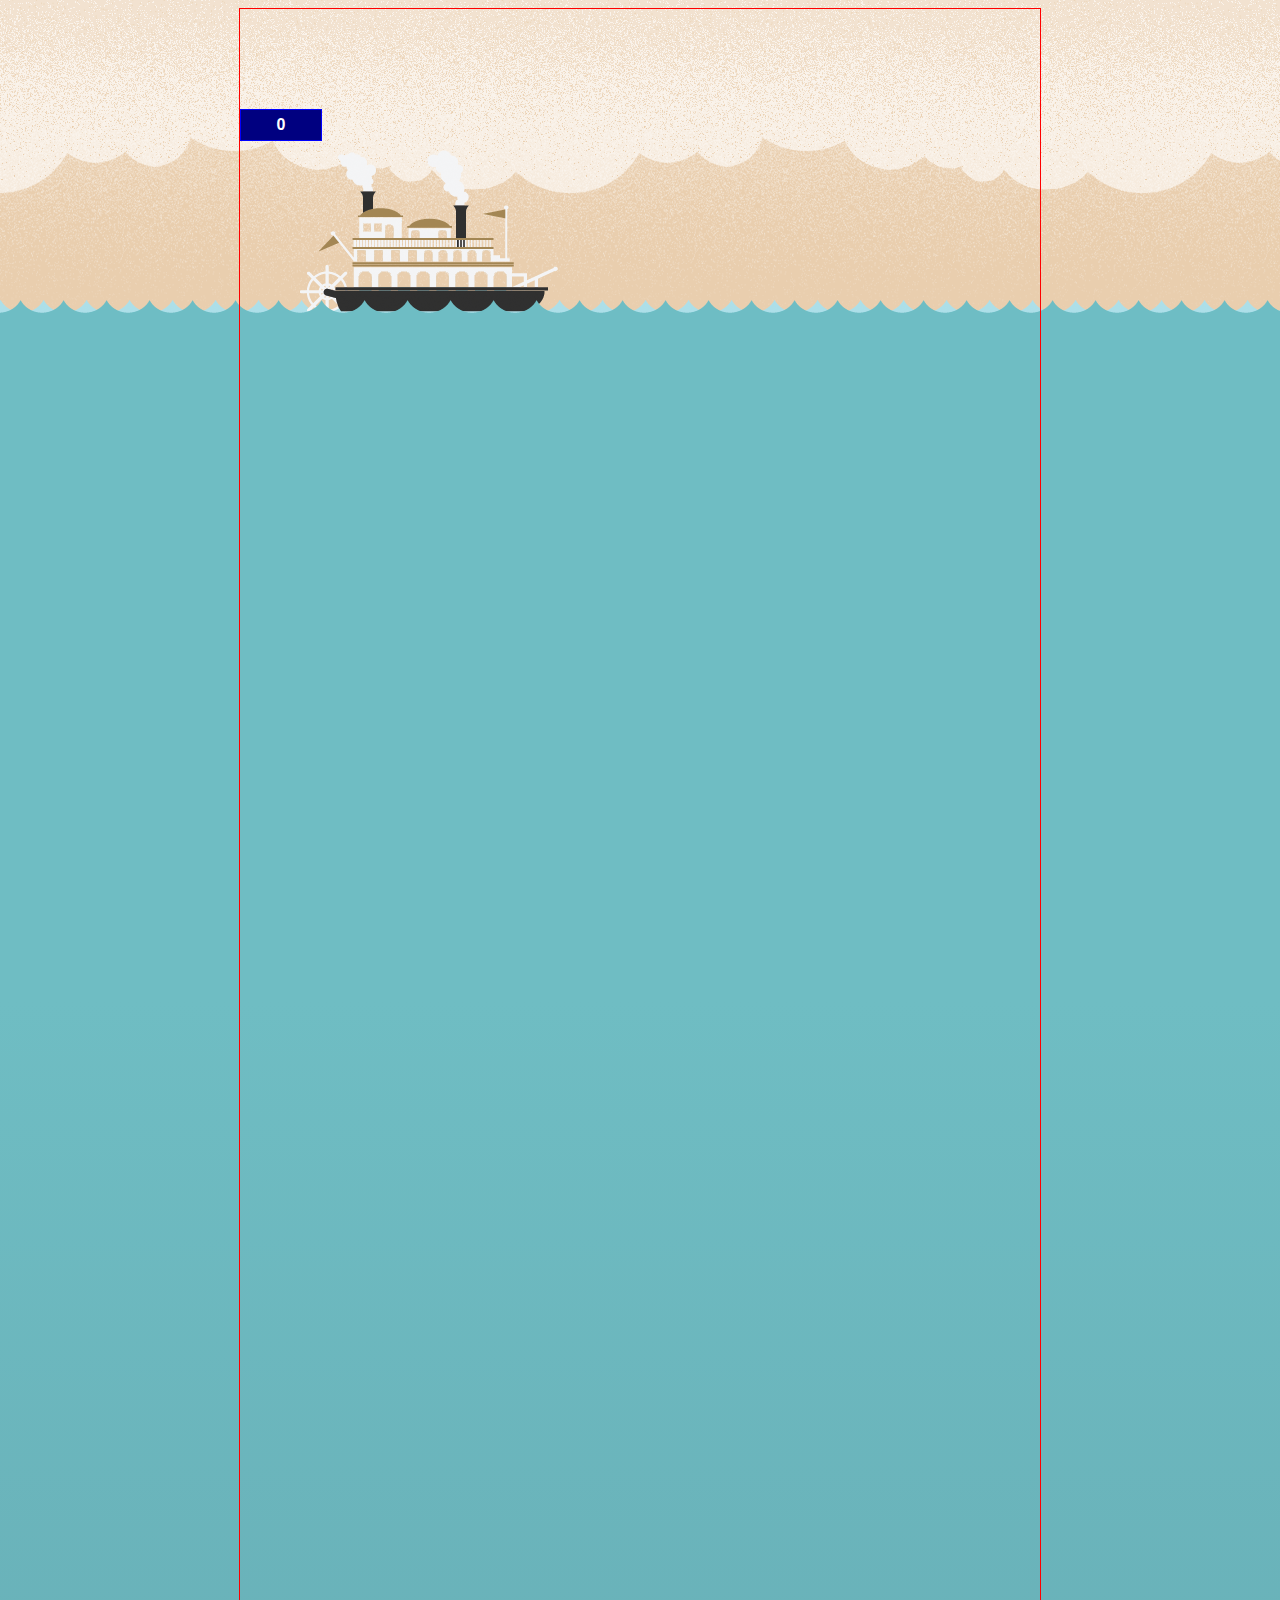
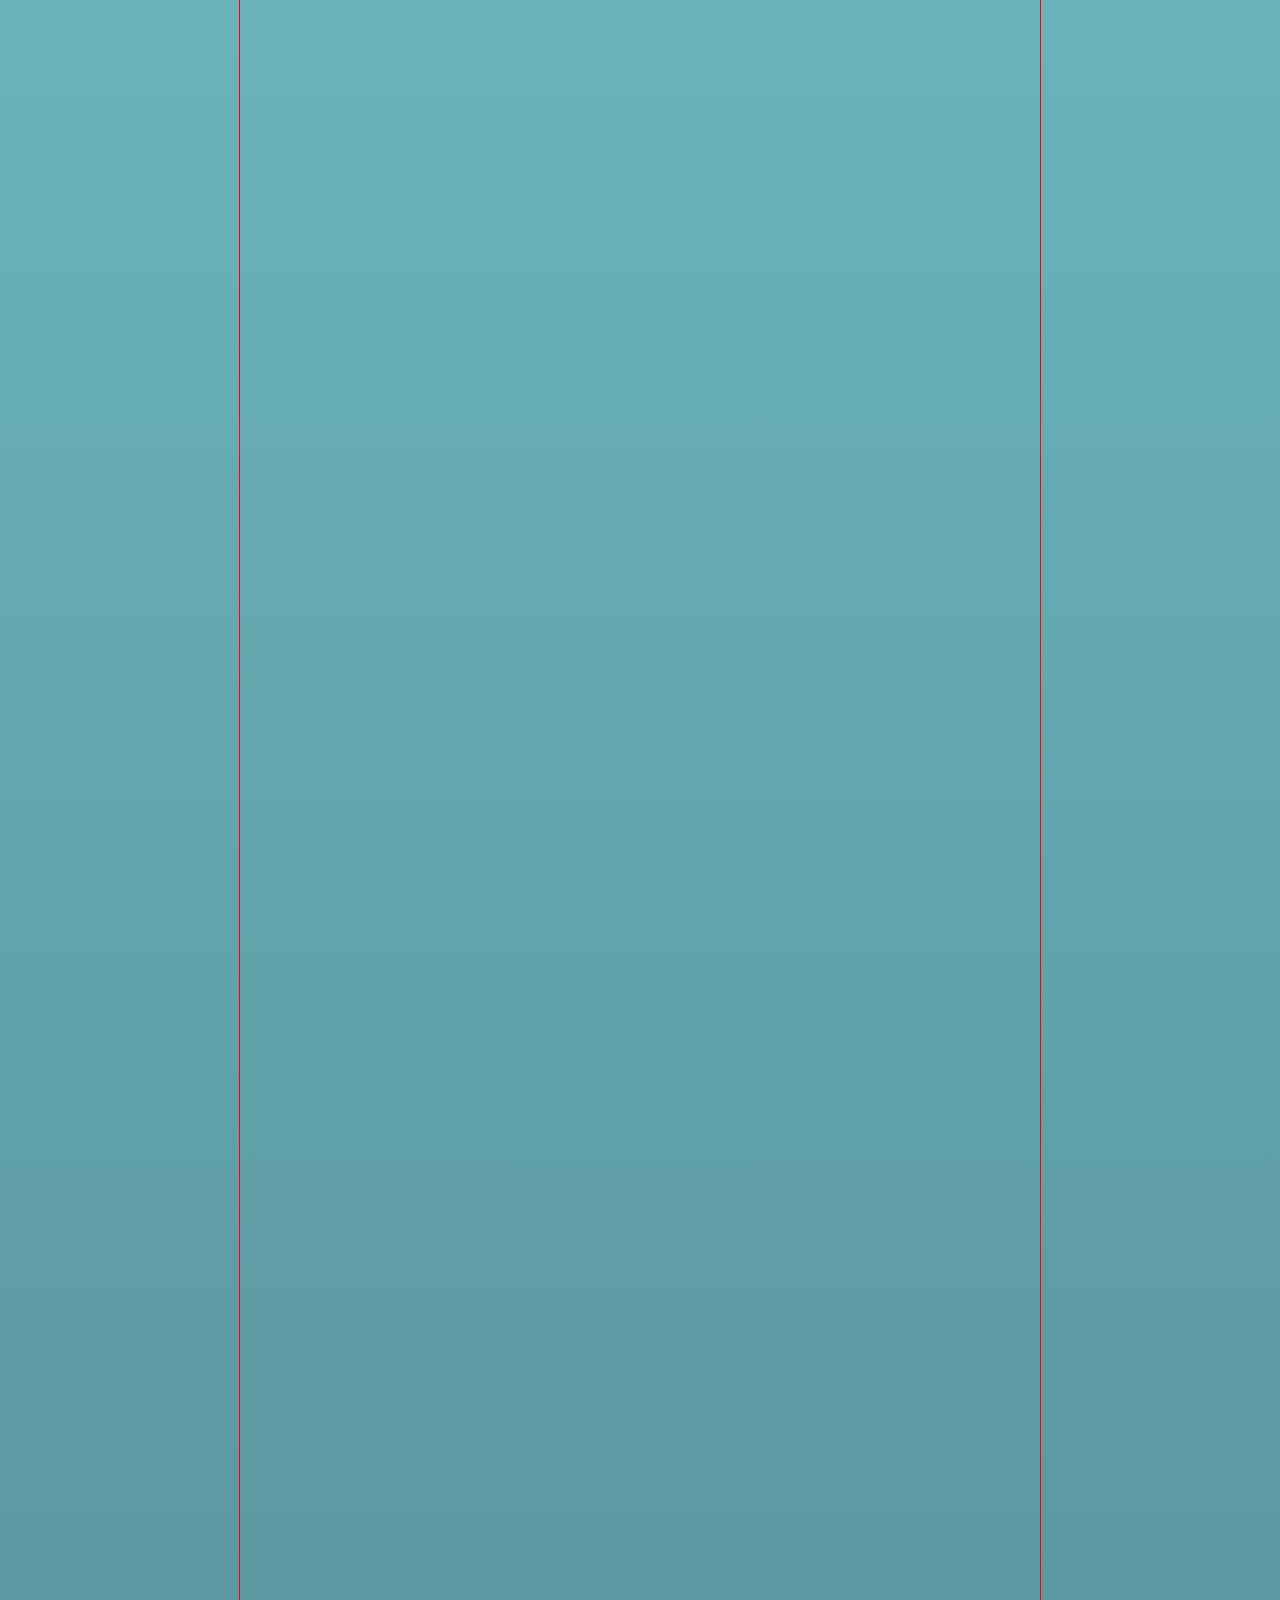
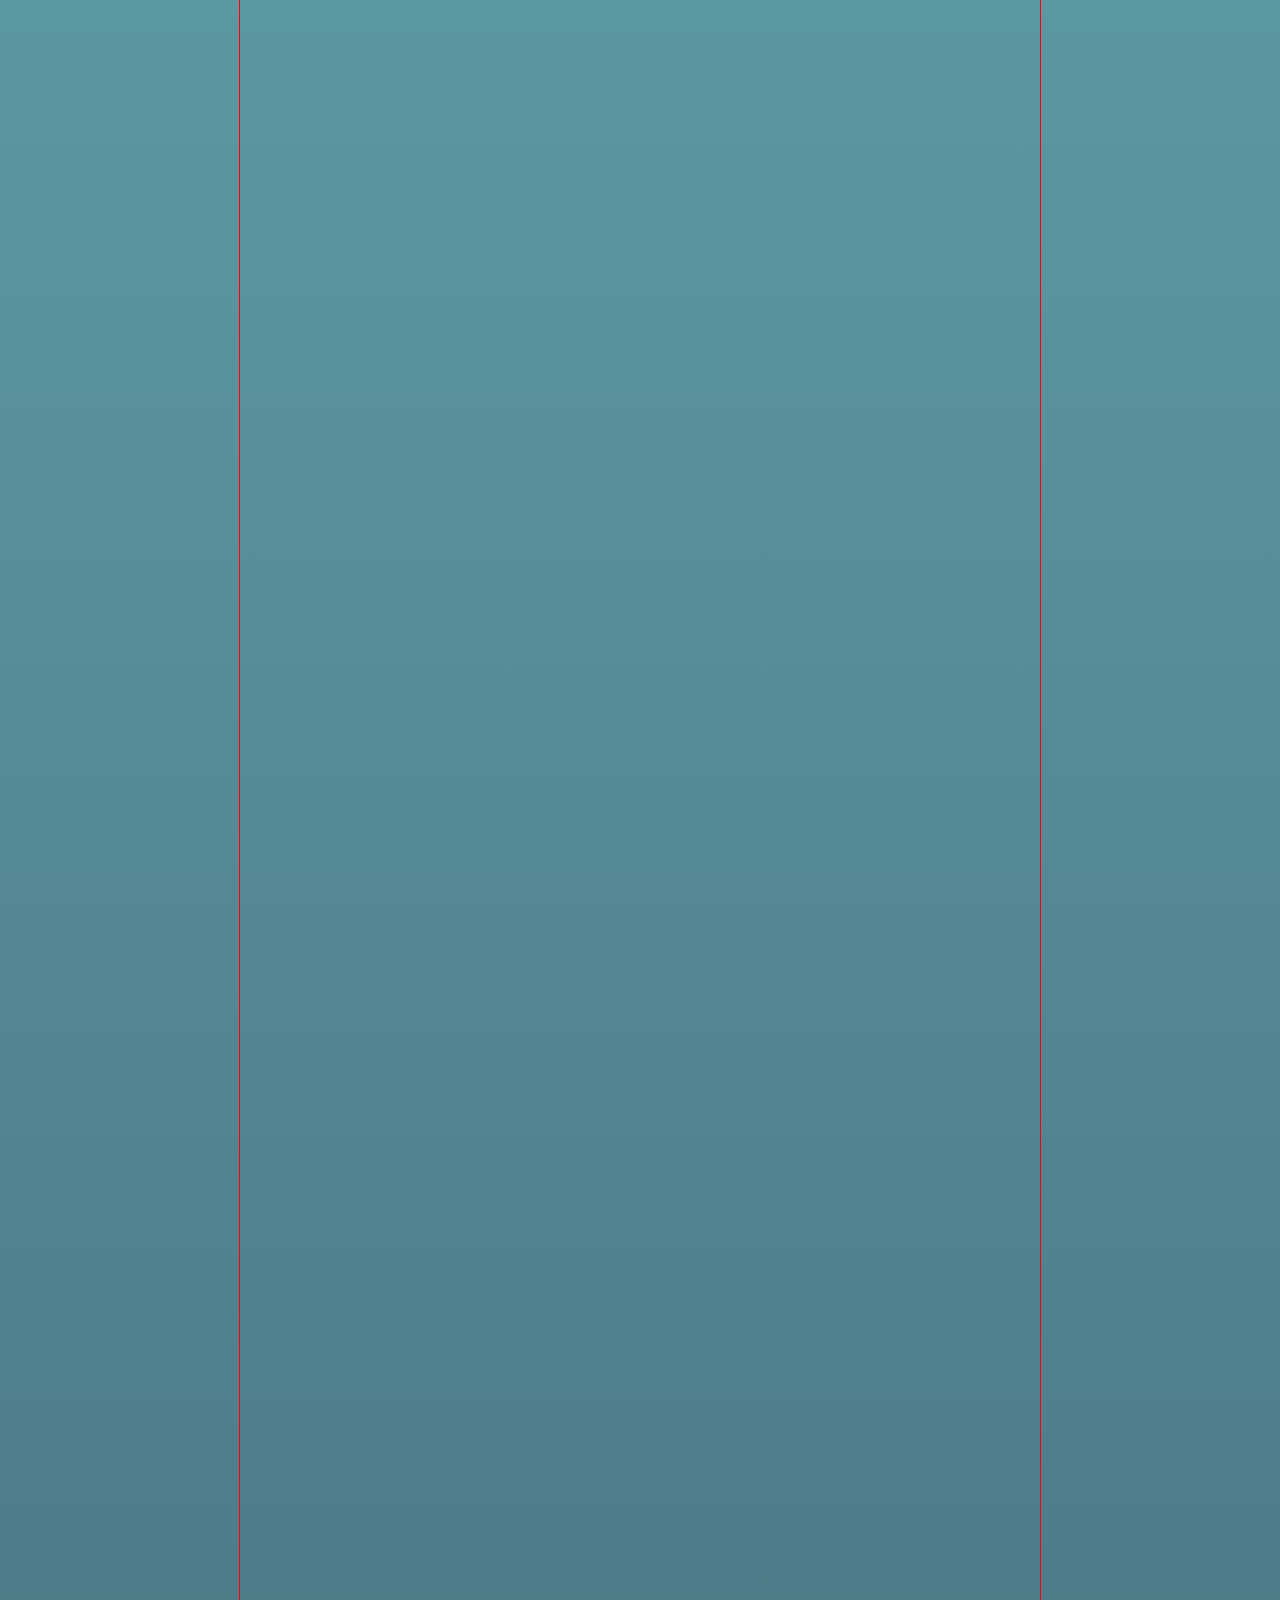
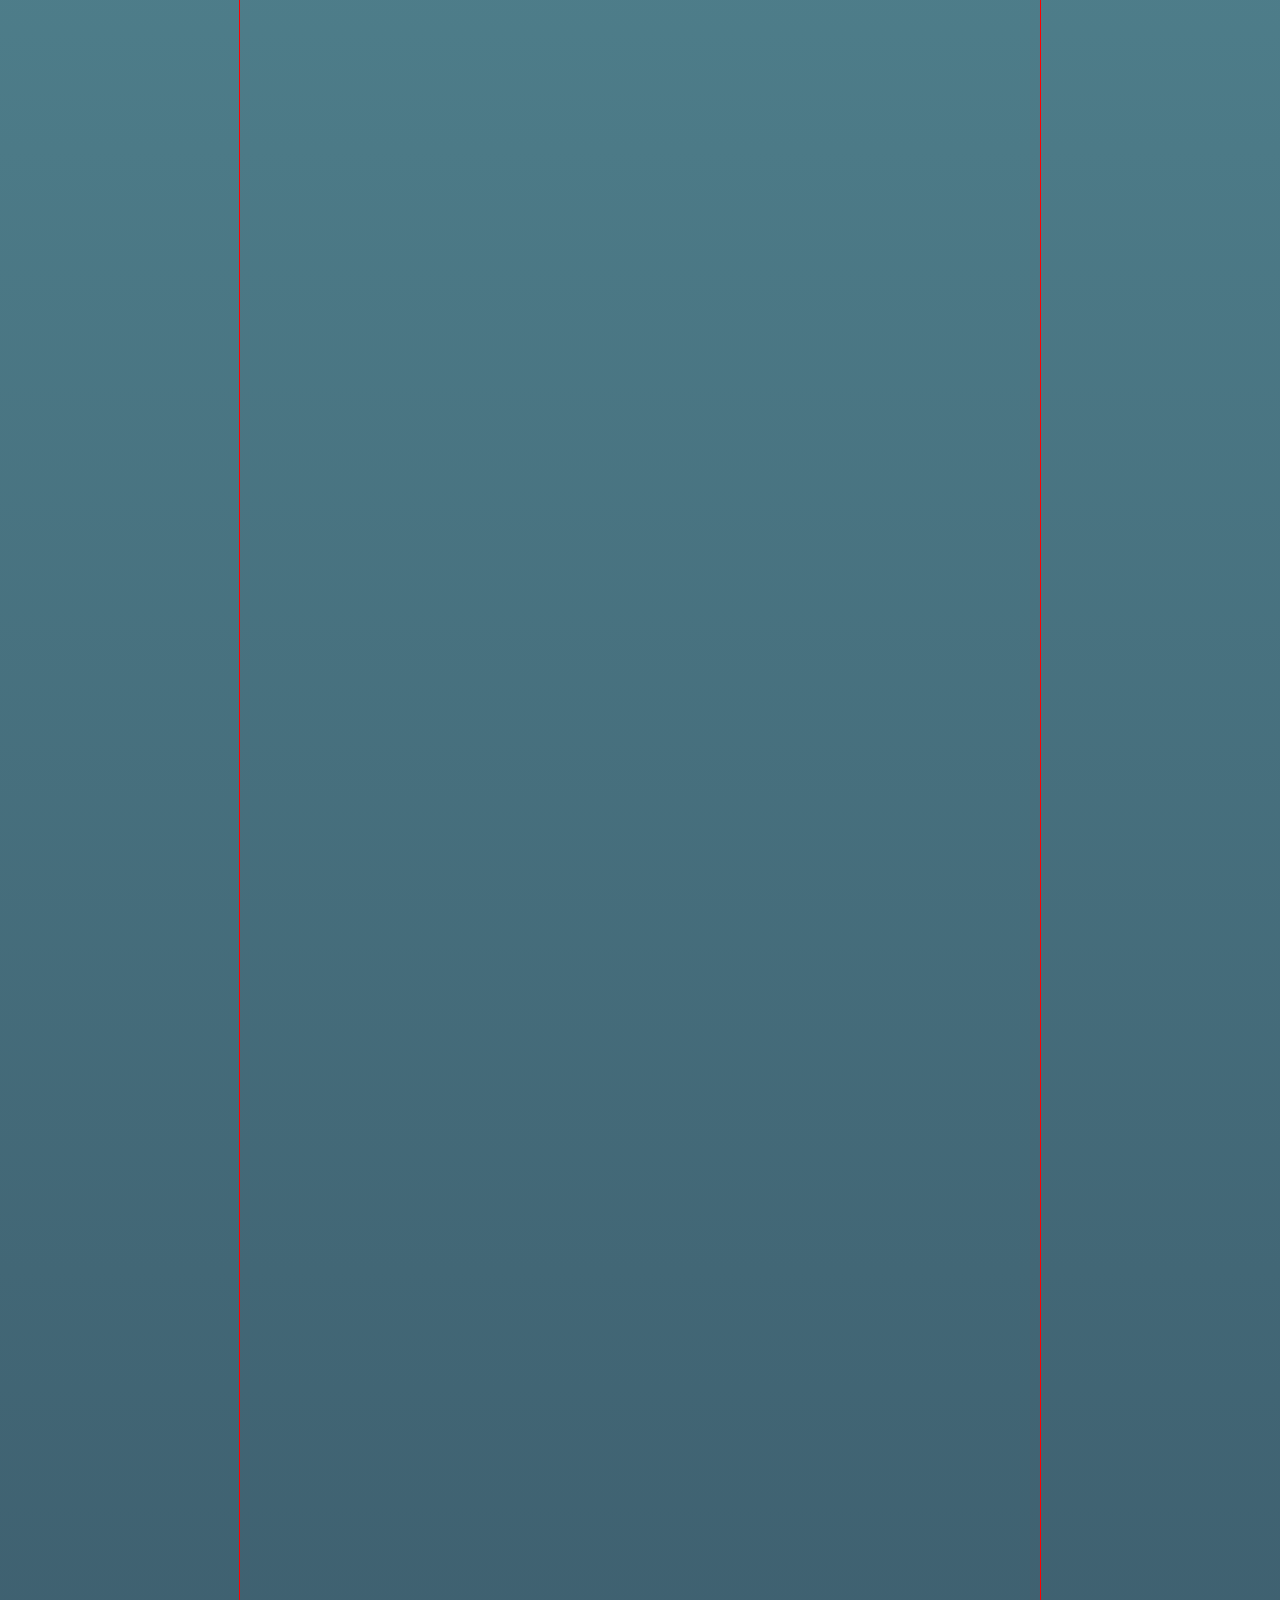
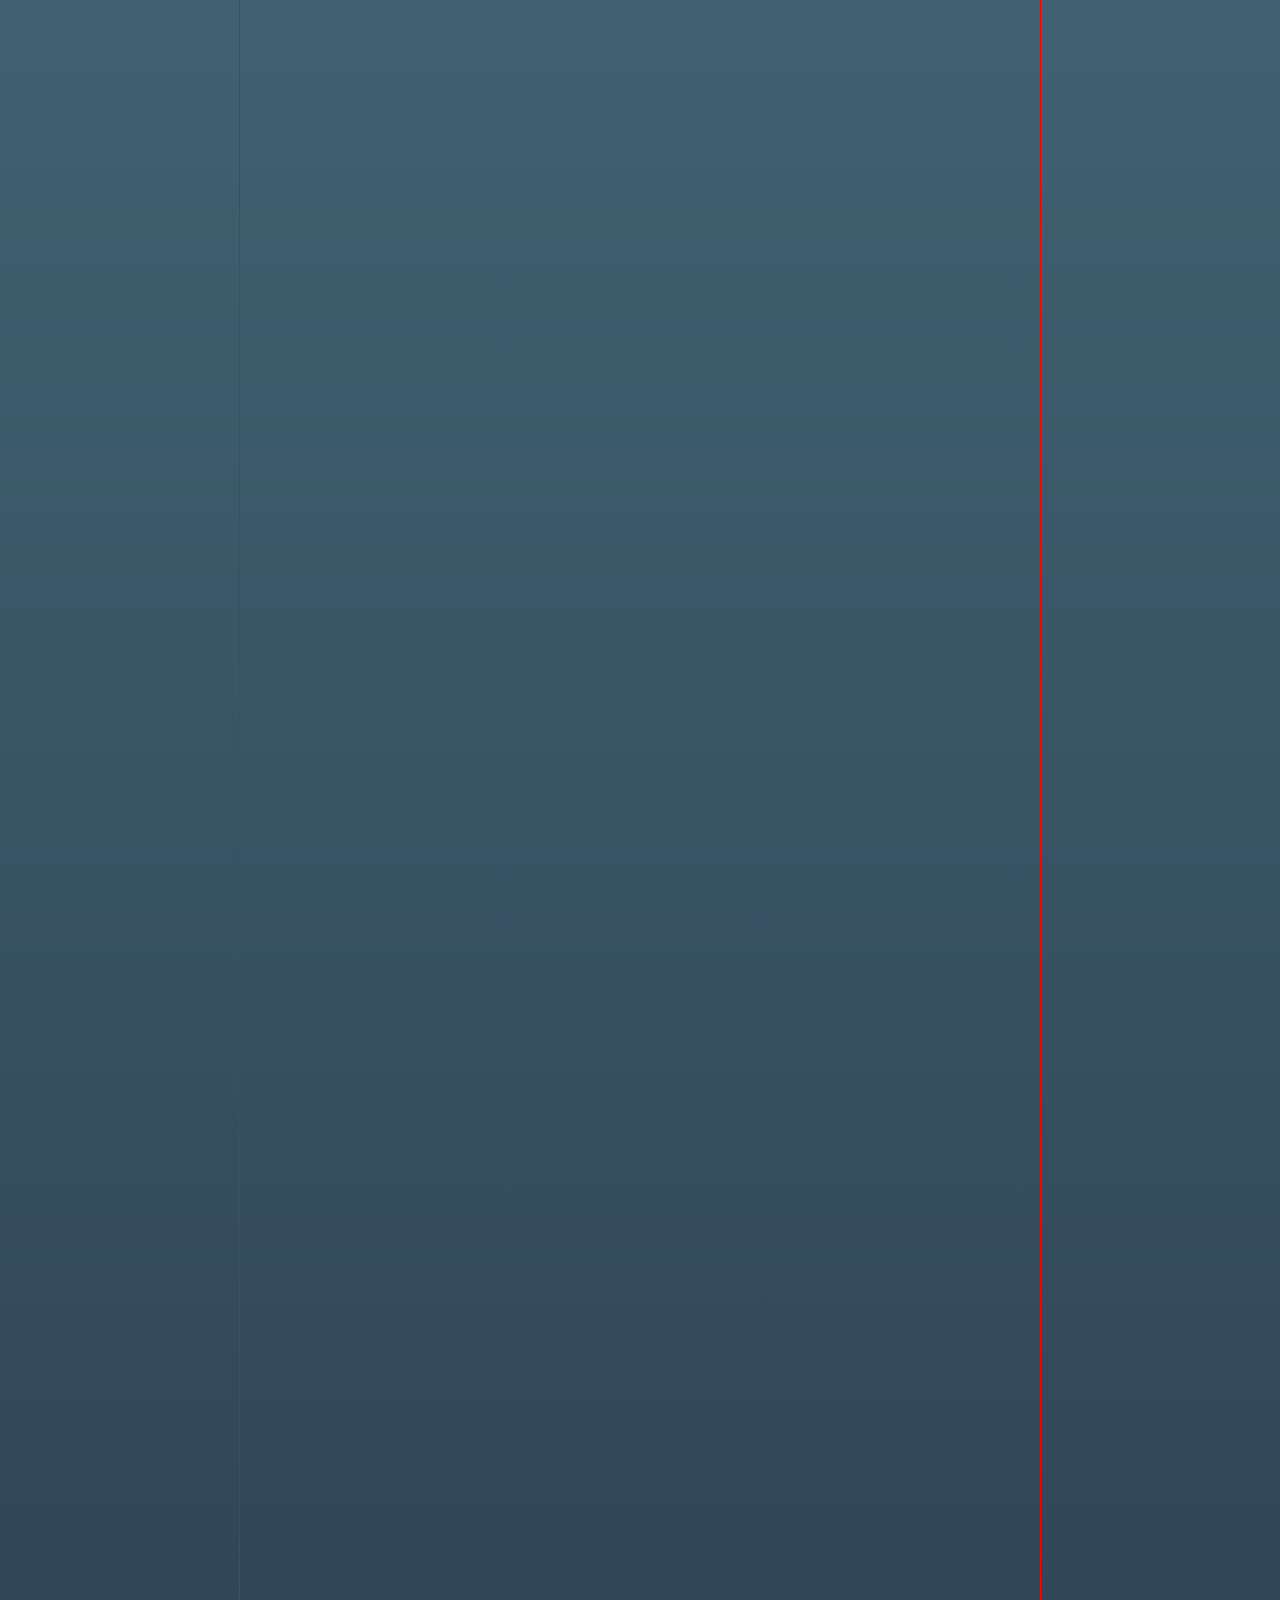
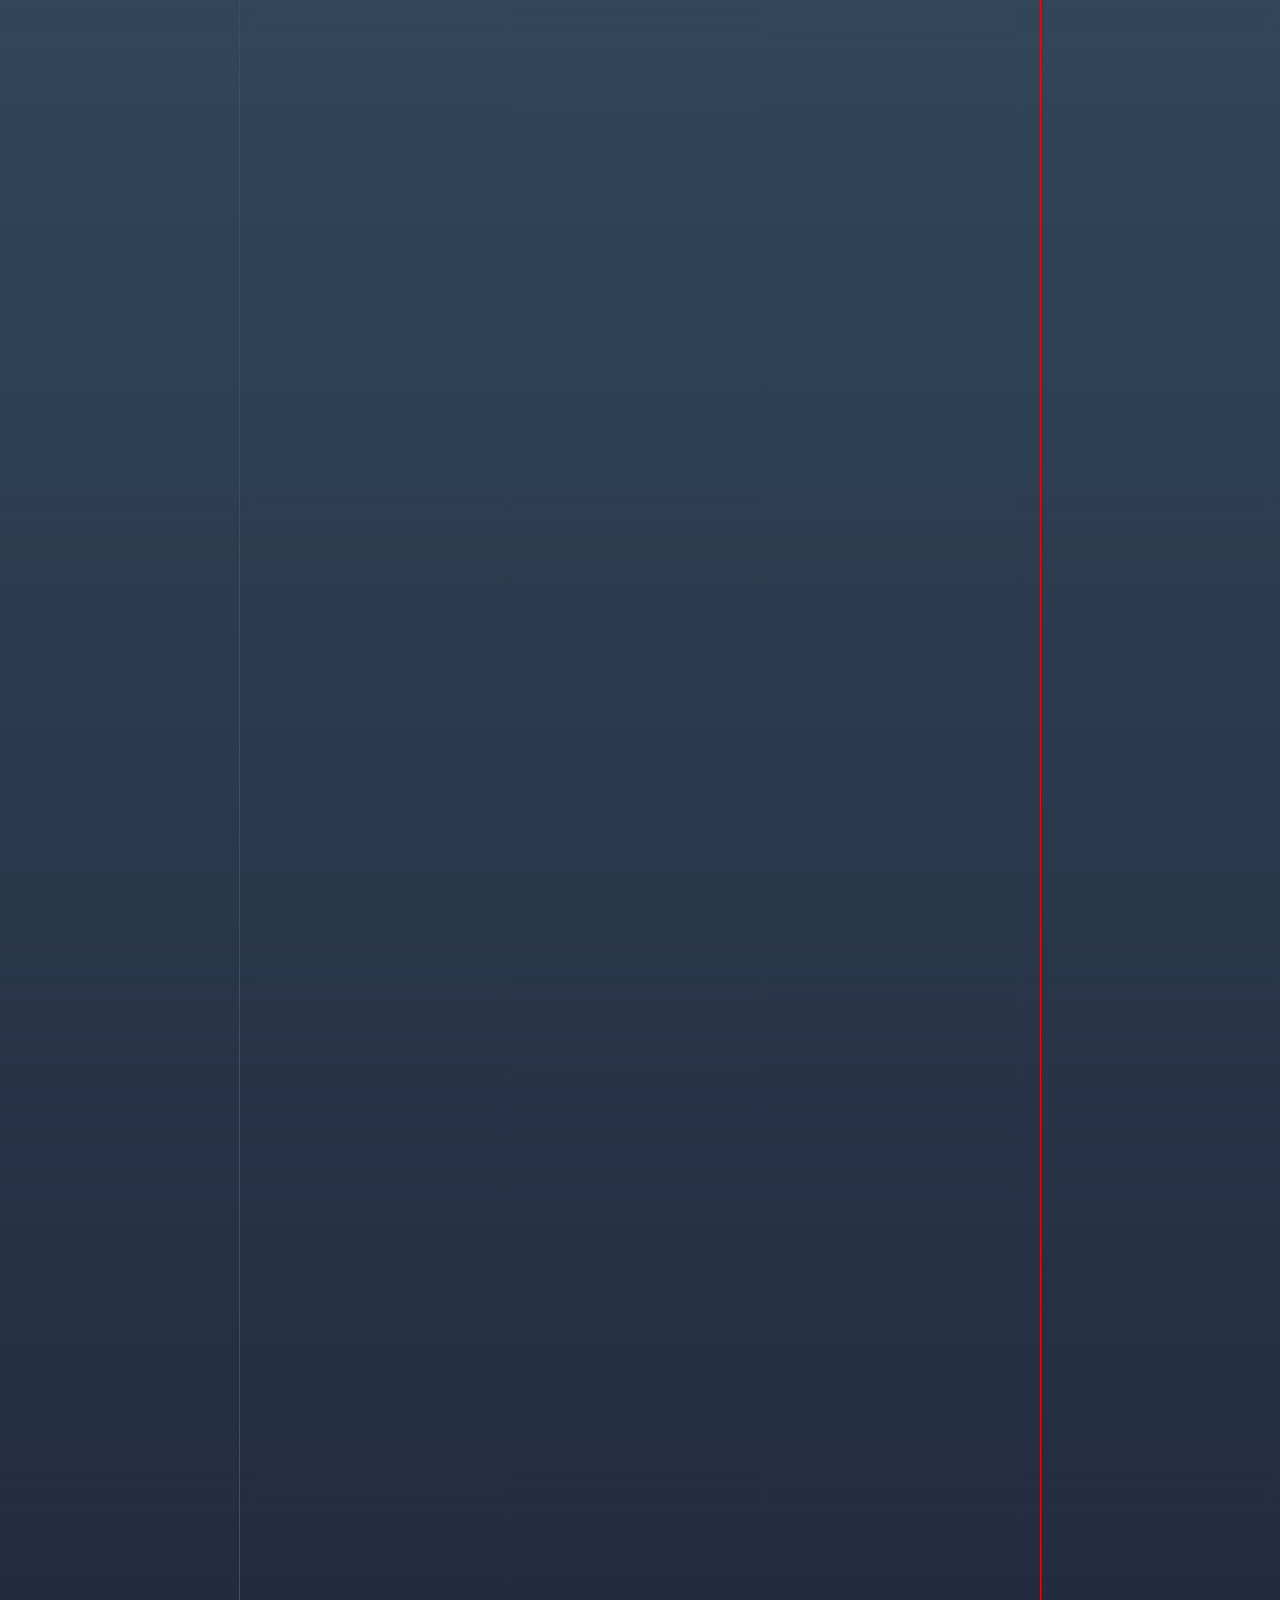
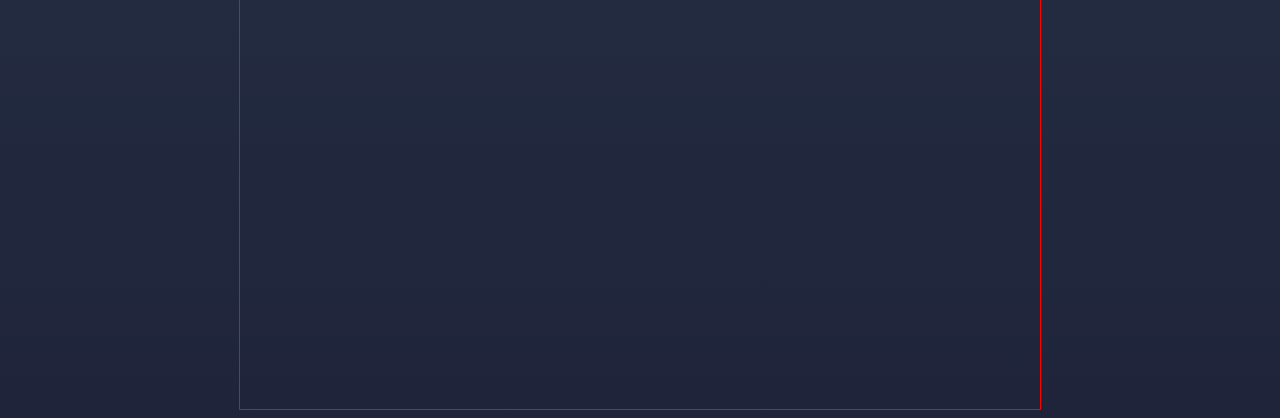
==== index.html @ c77eb89d "multiple background position" ====
<!DOCTYPE html>
<html lang="en" dir="ltr">
  <head>
    <meta charset="utf-8">
    <title>long scrolling site  : lost atlantis</title>
    <link rel="stylesheet" href="main.css">


  </head>
  <body>

<div id="main">
<div id="counter">0</div>

</div>


    <script type="text/javascript" src="main.js">  </script>
  </body>
</html>
---- main.css ----
body{
  background:    url("bg_backwave.png") left 300px repeat-x,
                 url("ship.png") 300px 150px no-repeat,
                 url("bg_frontwave.png") left 300px repeat-x,
                 url("bg_clouds.gif") repeat-x,
                 -webkit-linear-gradient(top, #6fbdc3 10%,#1f243a 100%),
                 #6fbdc3;
              }

#main  {
  border:1px solid red;
  width:800px;
  height:10000px;
  margin:0 auto;
  position:relative;
}
 #counter{
    height:30px;
    width:80px;
    line-height: 30px;
    text-align: center;
    border:1px solid blue;
    position: absolute;
    top:100px;
    left:0;
    color: white;
    font-family: verdana, sans-serif;
    font-weight: 900;
    background-color: navy;
    }
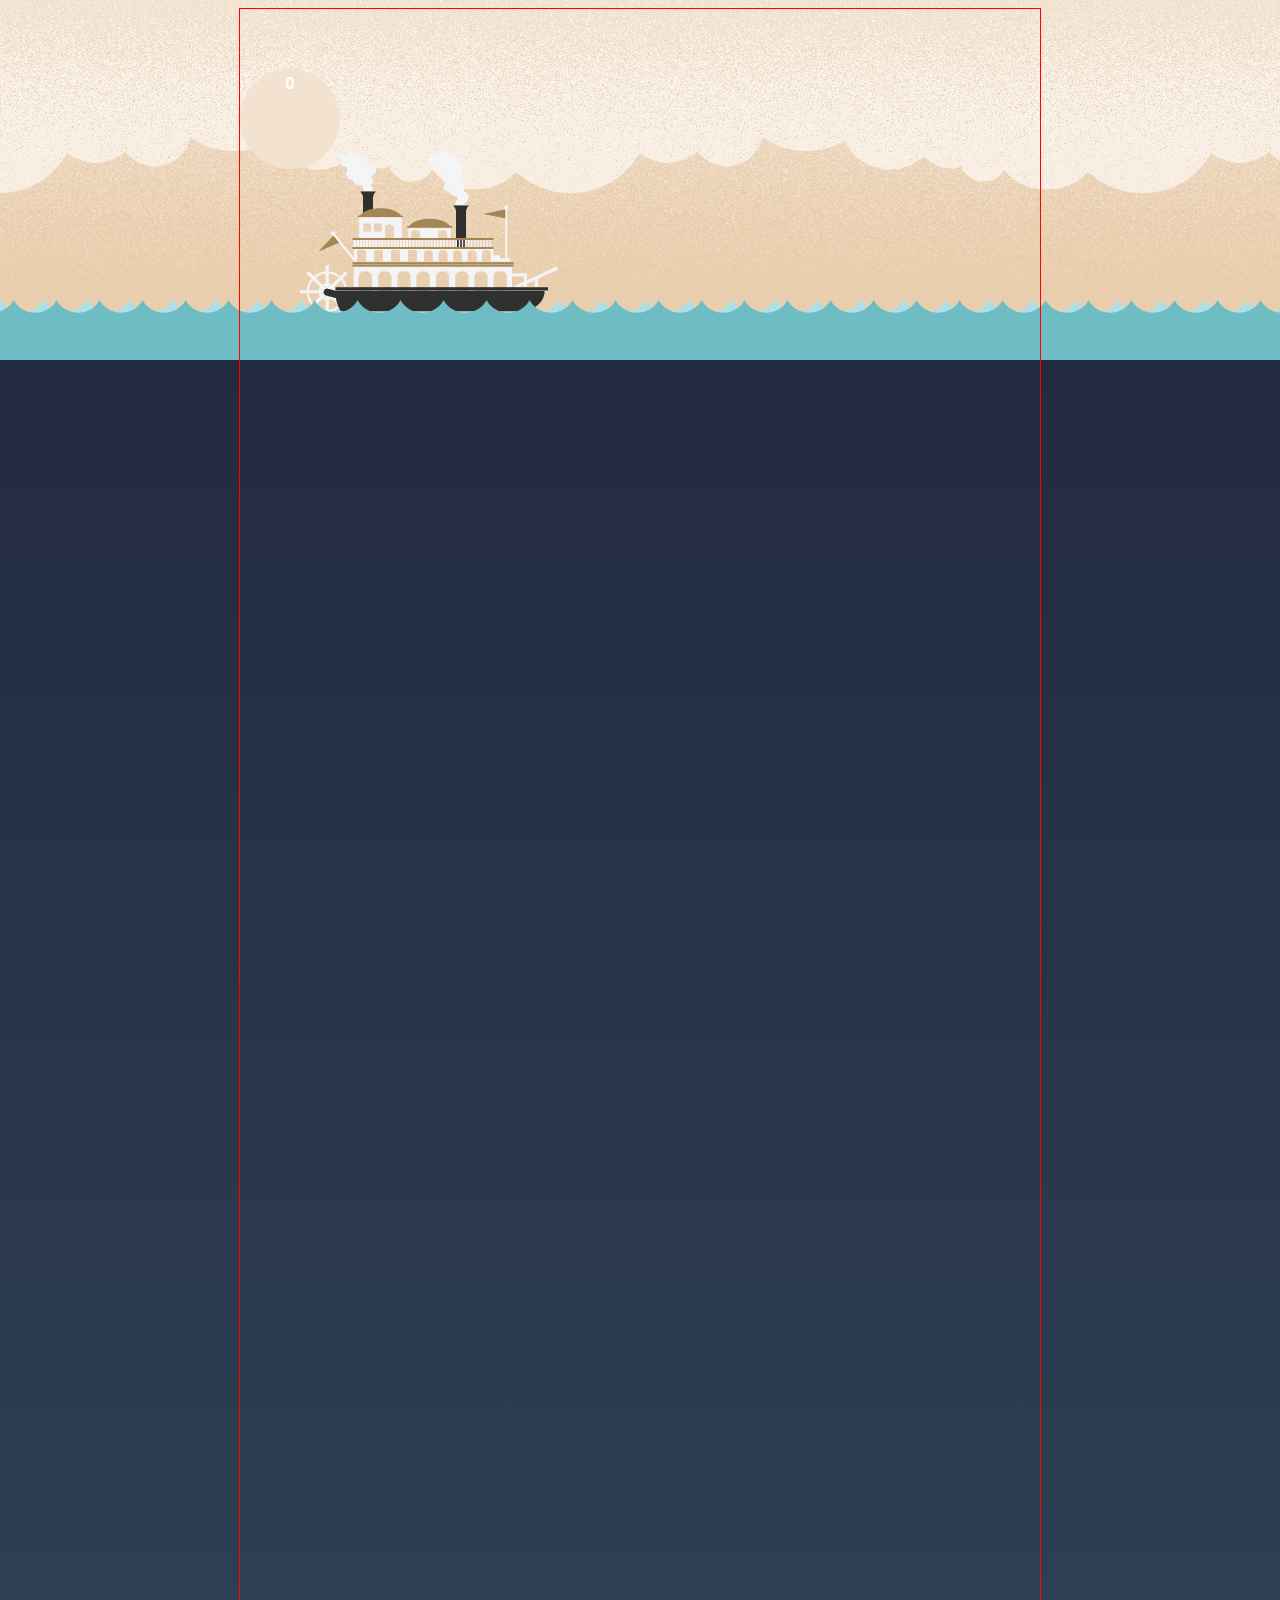
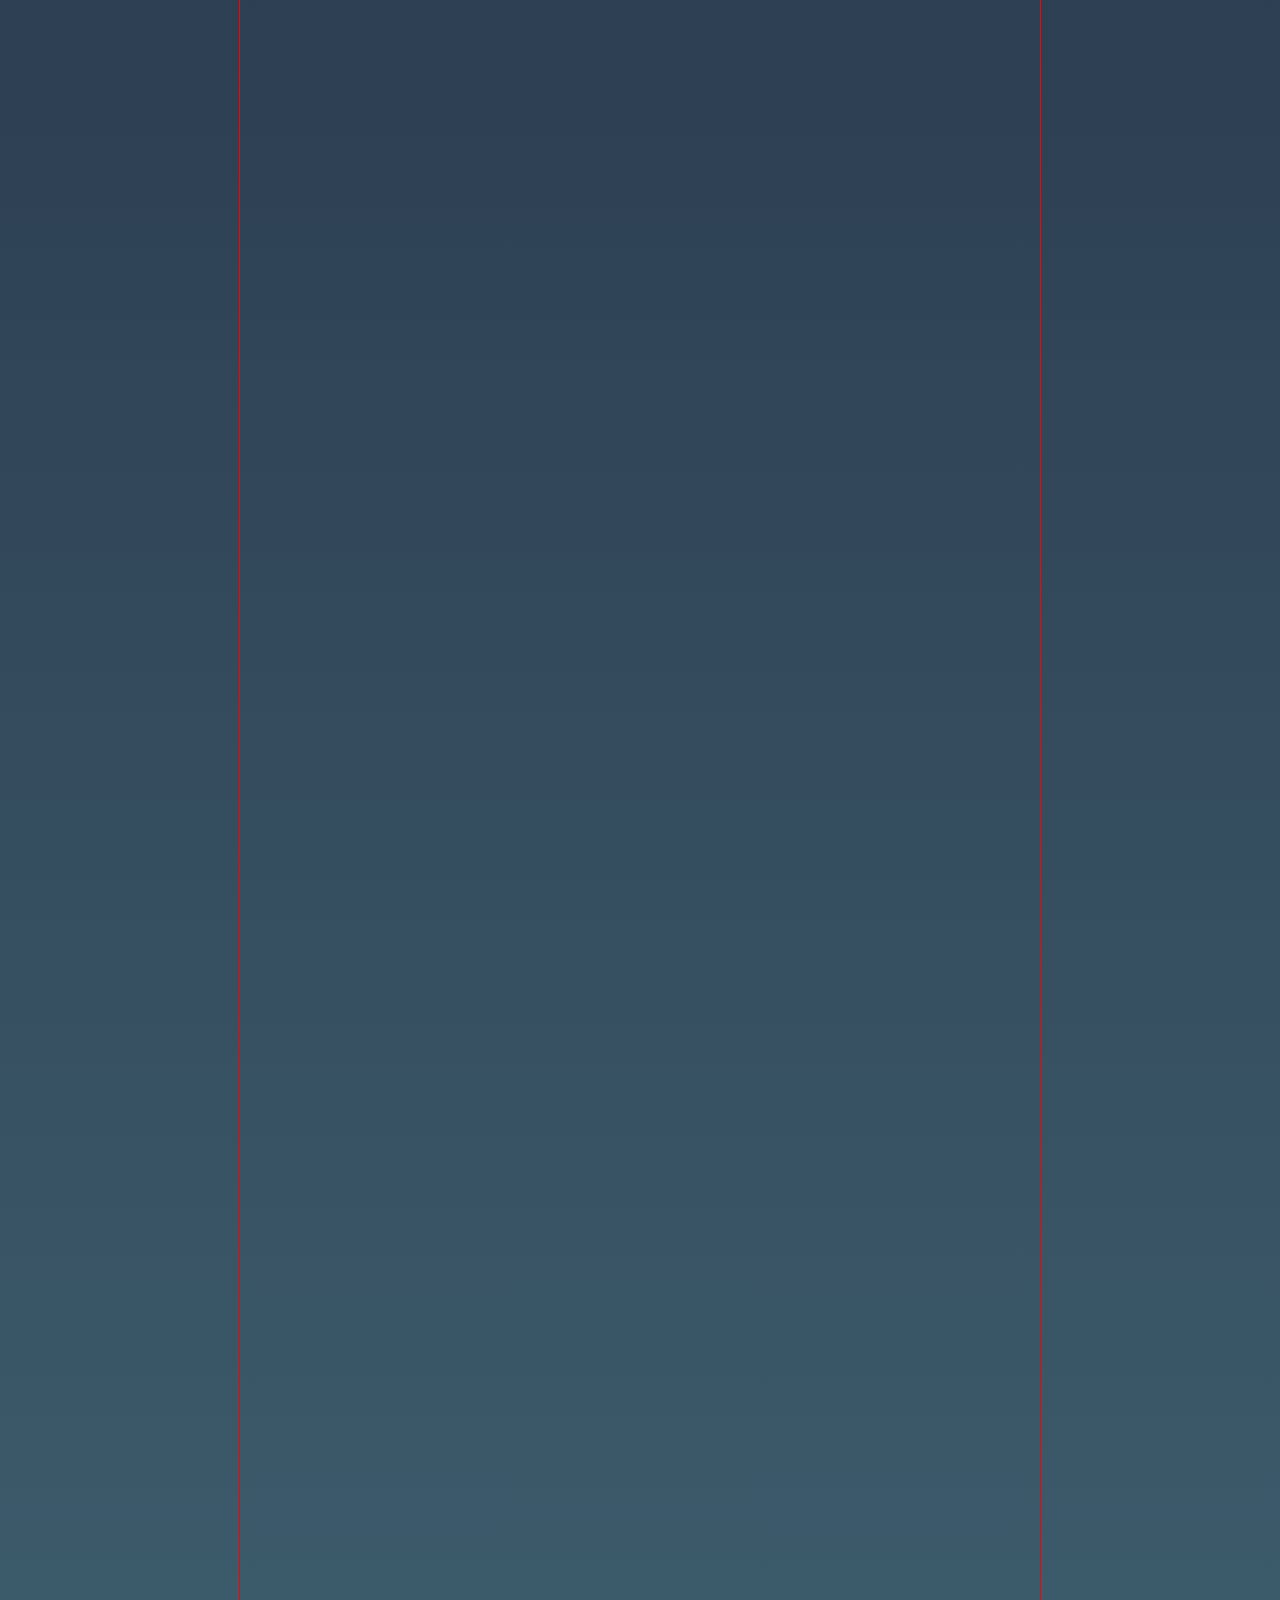
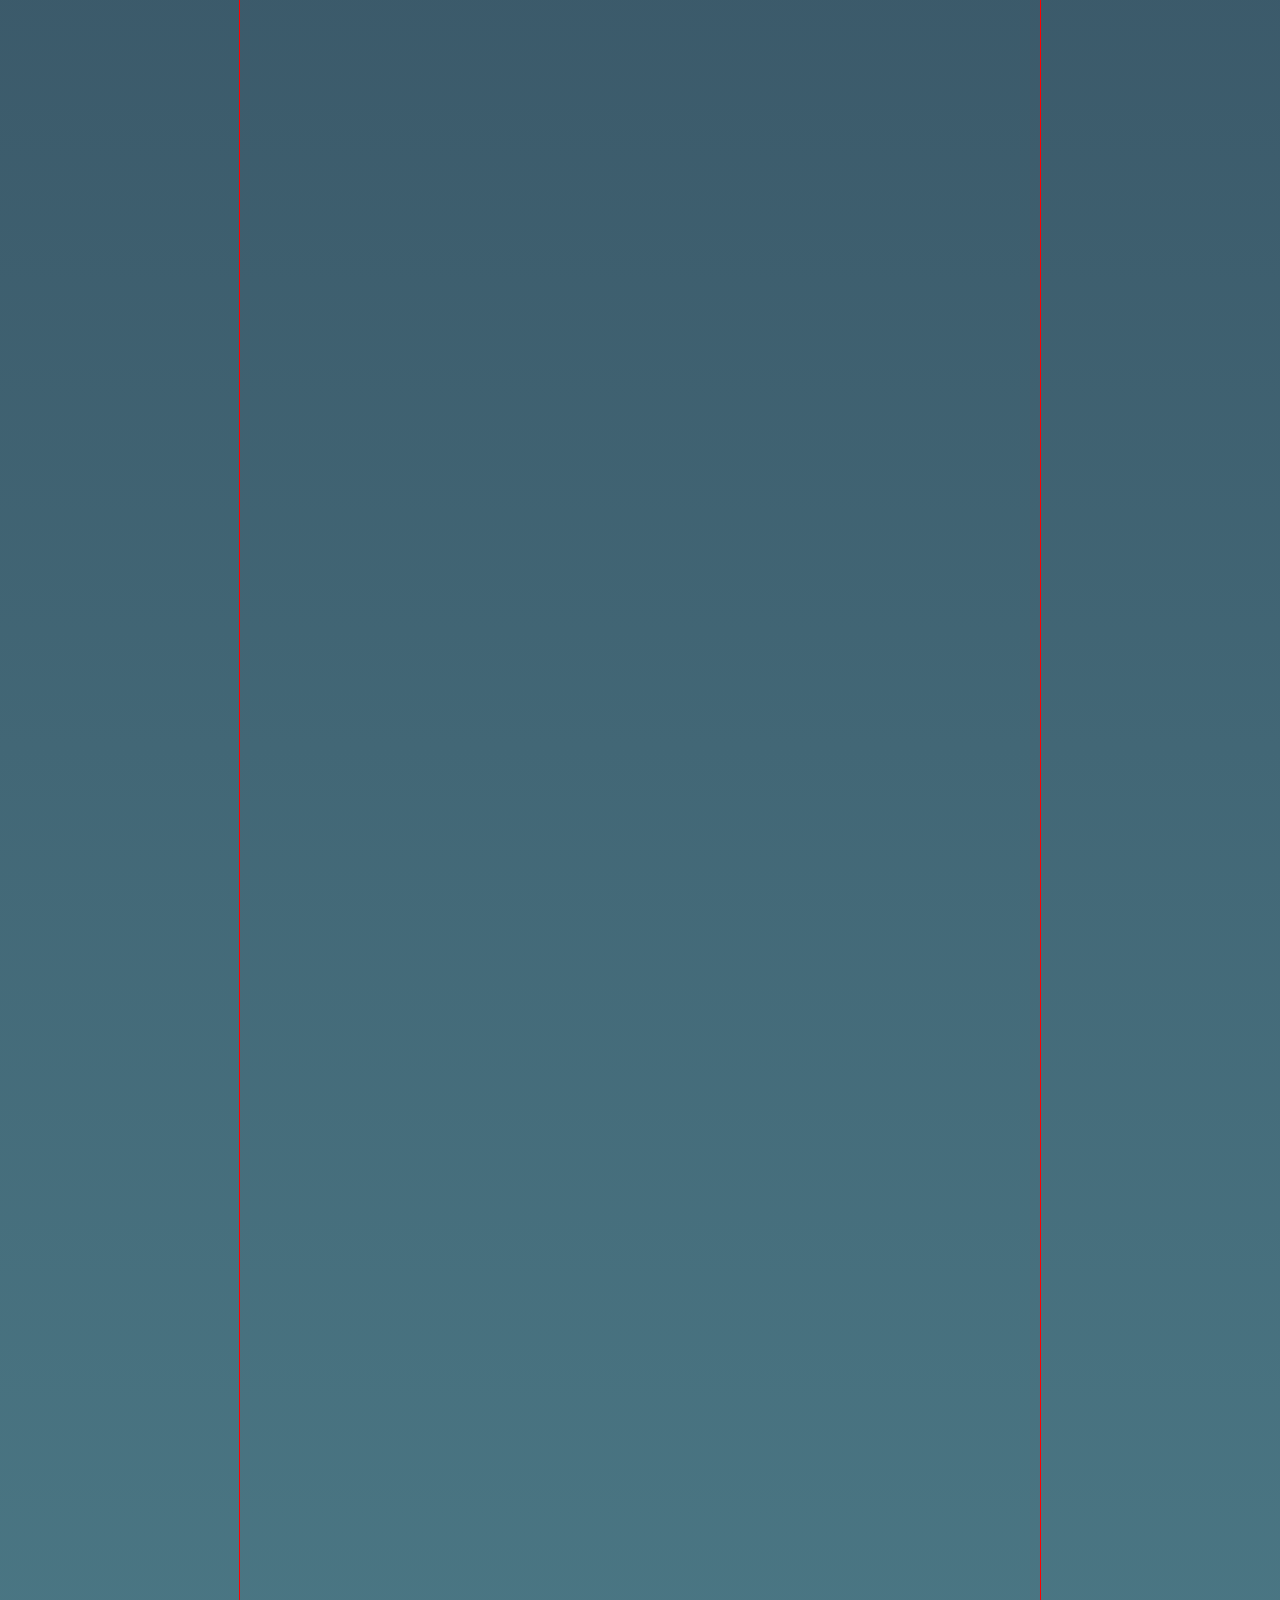
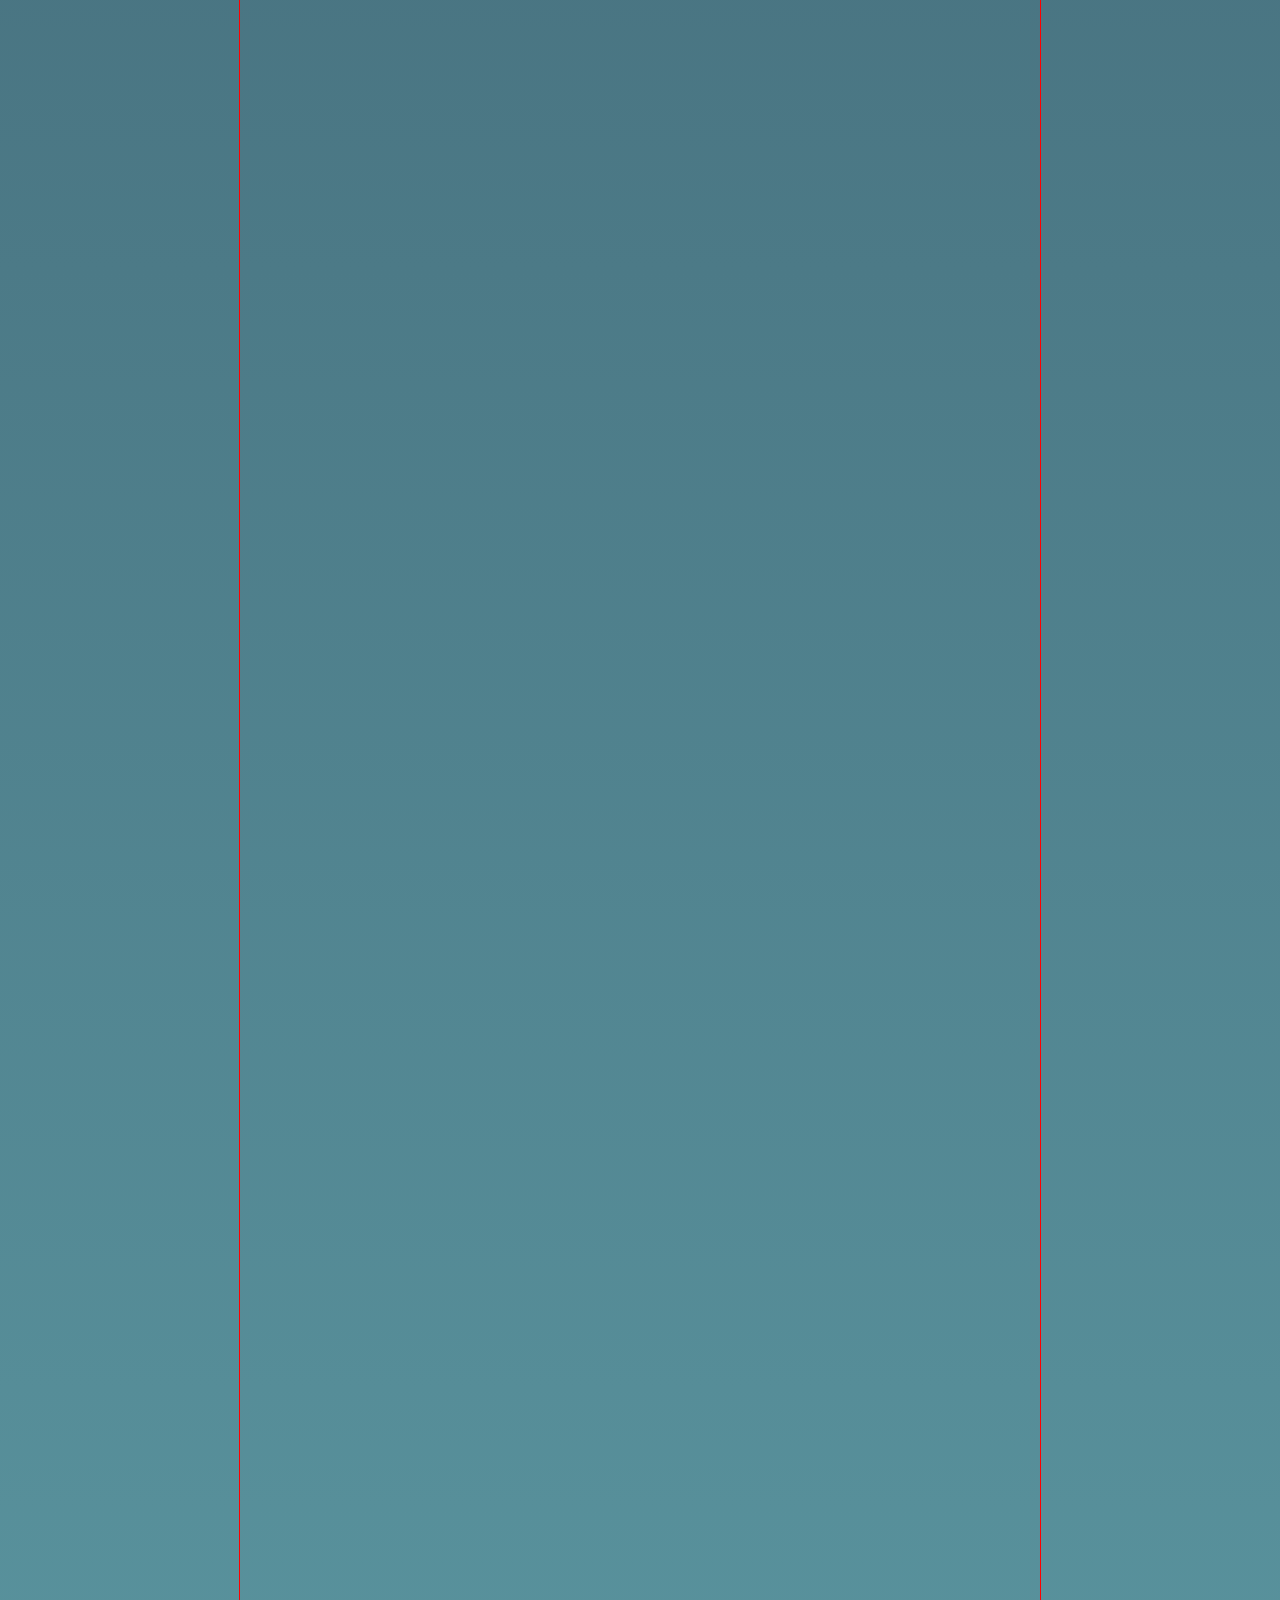
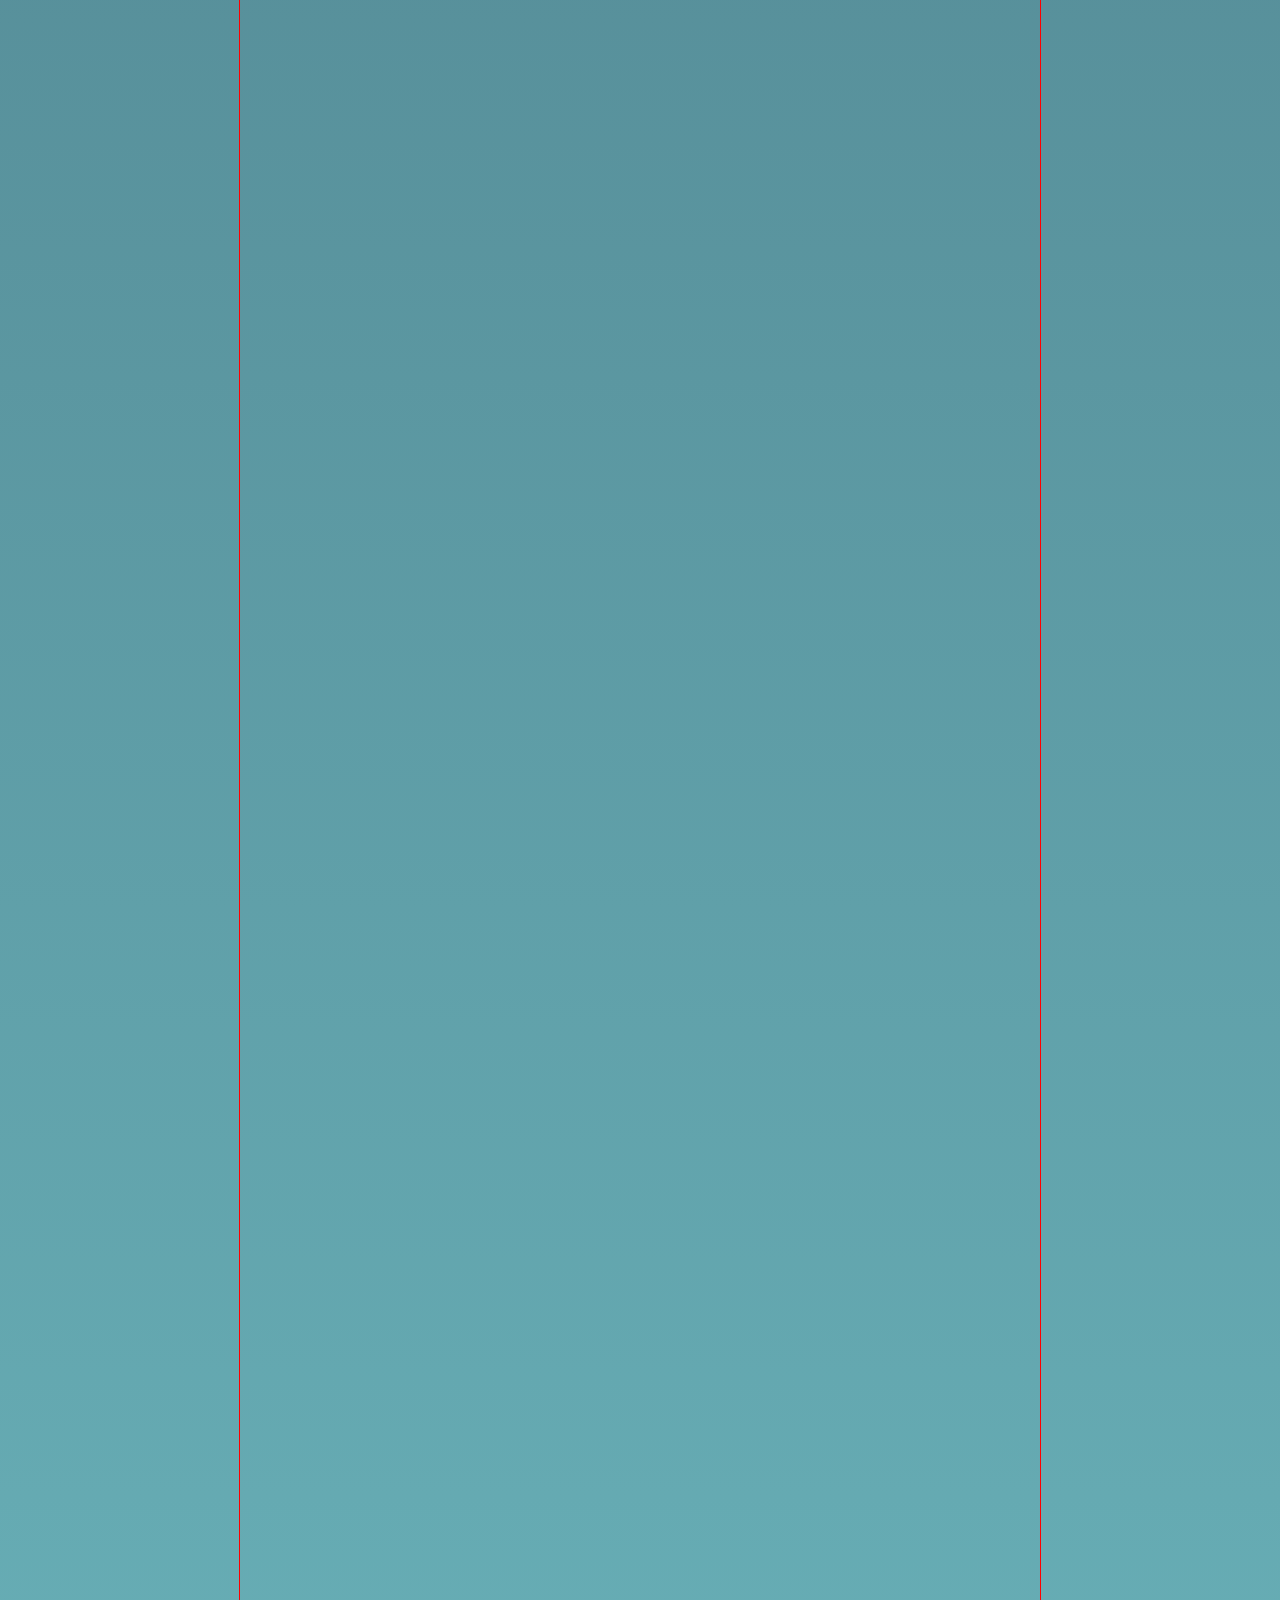
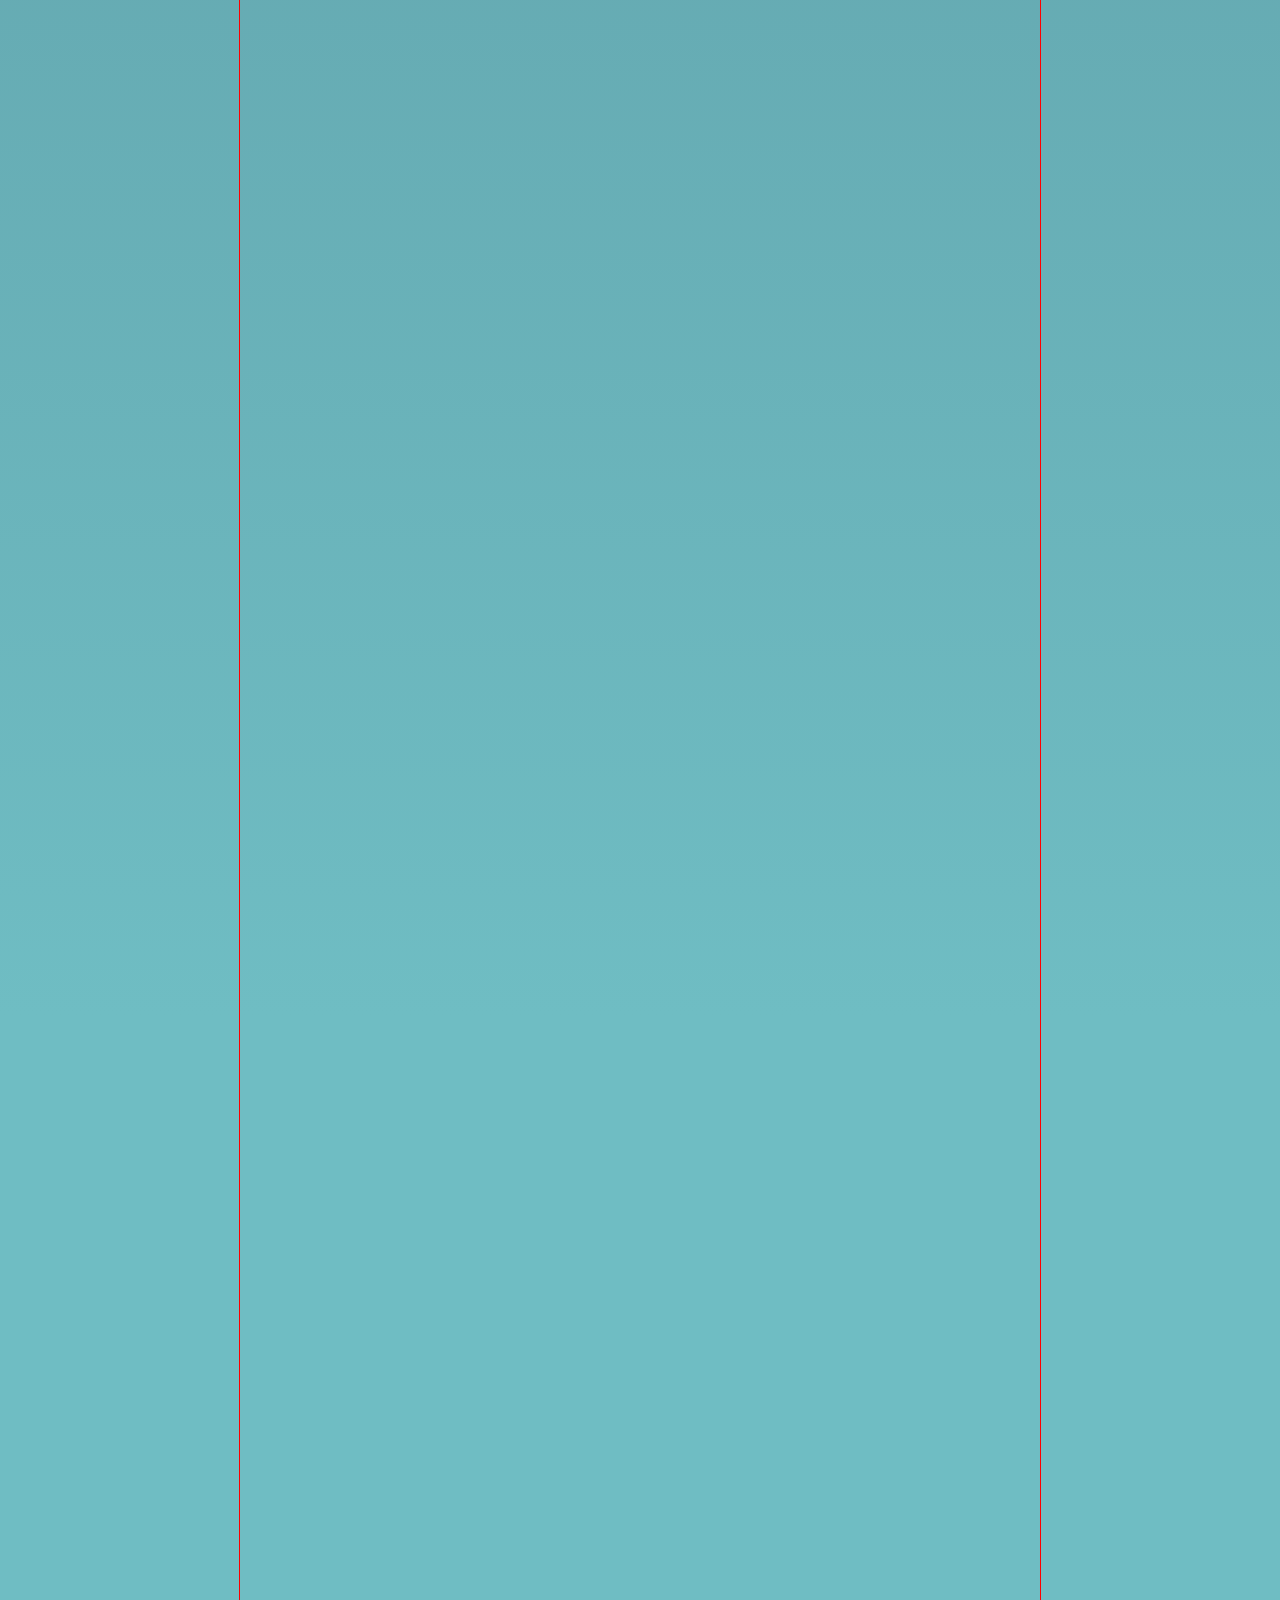
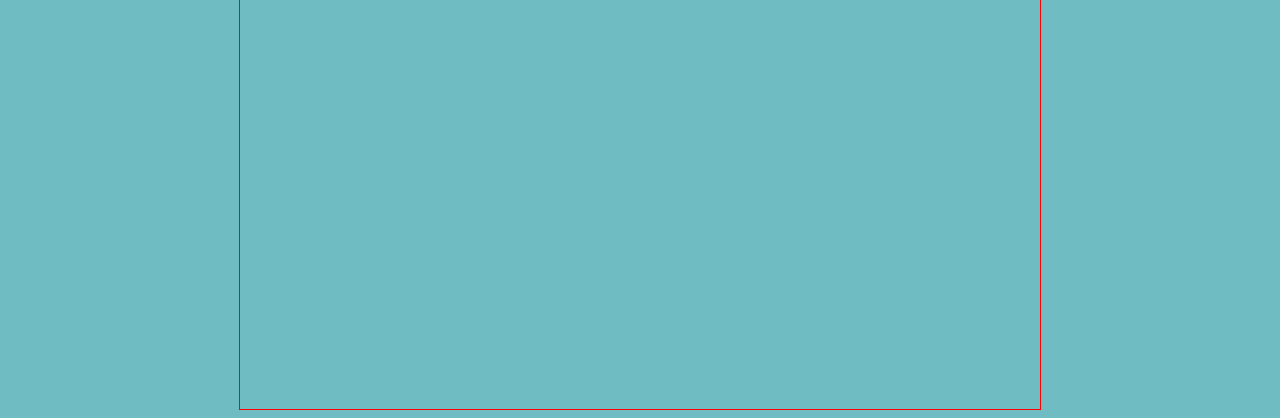
==== commit cc629adb: "remove script type" ====
--- a/index.html
+++ b/index.html
@@ -15,6 +15,6 @@
 </div>
 
 
-    <script type="text/javascript" src="main.js">  </script>
+    <script src="main.js">  </script>
   </body>
 </html>
--- a/main.css
+++ b/main.css
@@ -1,12 +1,17 @@
 body{
-  background:    url("bg_backwave.png") left 300px repeat-x,
+  background:    url("bg_backwave.png") -7px 300px repeat-x,
                  url("ship.png") 300px 150px no-repeat,
-                 url("bg_frontwave.png") left 300px repeat-x,
-                 url("bg_clouds.gif") repeat-x,
-                 -webkit-linear-gradient(top, #6fbdc3 10%,#1f243a 100%),
+                 url("bg_frontwave.png") 0 300px repeat-x,
+                 url("bg_clouds.gif") 0 0 repeat-x,
+                 linear-gradient(to top, #6fbdc3 10%,#1f243a 100%),
                  #6fbdc3;
+  animation: wave 5s infinite ease-in-out;
               }
-
+  @keyframes wave {
+       50%{background-position:  7px 303px,300px 153px,-30px 297px,-10px 0,2px 0,0 0 ;}
+  }
+/* css gradient designer http://www.colorzilla.com/gradient-editor/ */
+/* color picker for chrome */
 #main  {
   border:1px solid red;
   width:800px;
@@ -15,16 +20,17 @@
   position:relative;
 }
  #counter{
-    height:30px;
-    width:80px;
+    height:100px;
+    width:100px;
     line-height: 30px;
     text-align: center;
-    border:1px solid blue;
+    /* border:1px solid blue; */
+    border-radius: 50%;
     position: absolute;
-    top:100px;
+    top:60px;
     left:0;
     color: white;
     font-family: verdana, sans-serif;
     font-weight: 900;
-    background-color: navy;
+    background-color: #F2E2CF;
     }
